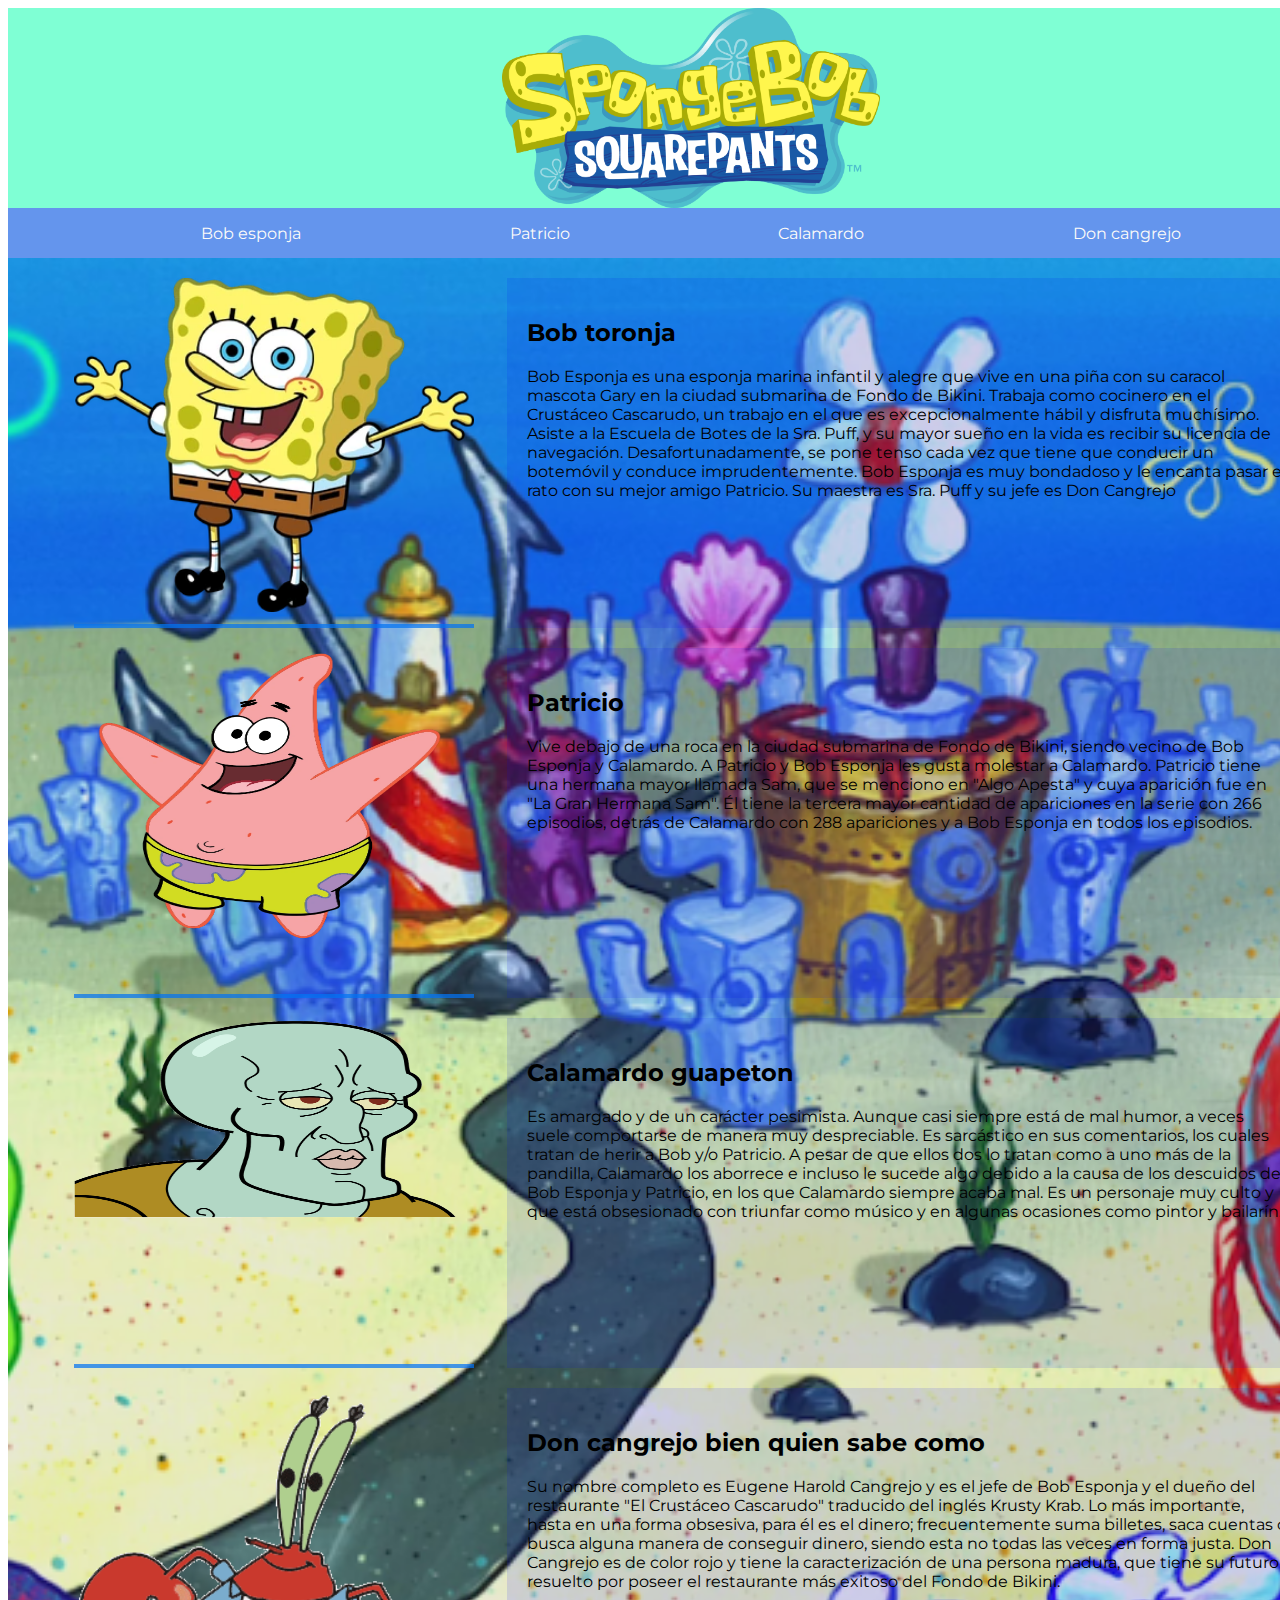
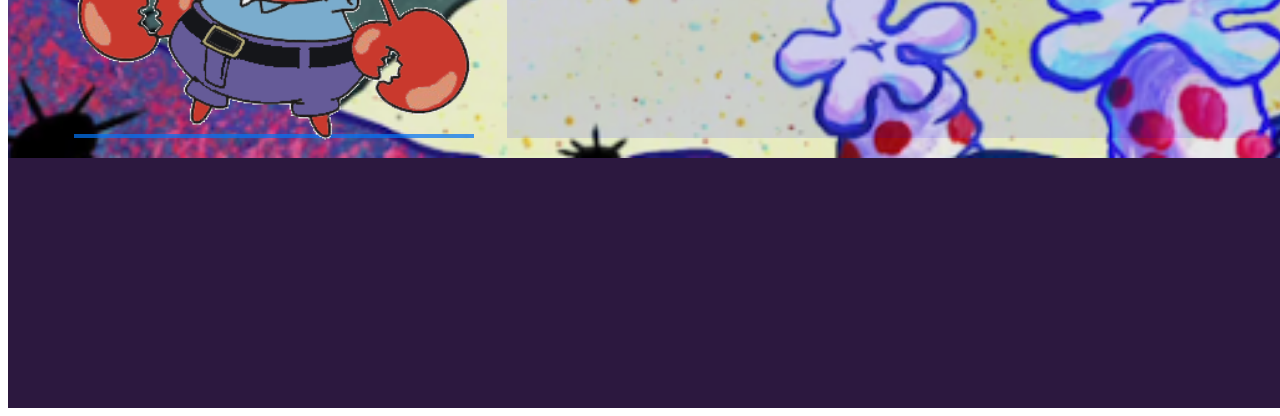
==== index.html @ 758699ad "Add files via upload" ====
<!DOCTYPE html>
<html lang="es">

<head>
    <meta charset="UTF-8">
    <meta name="viewport" content="width=device-width, initial-scale=1.0">
    <title>Document</title>
    <link rel="stylesheet" href="estilodes.css">
    <link rel="preconnect" href="https://fonts.googleapis.com">
    <link rel="preconnect" href="https://fonts.gstatic.com" crossorigin>
    <link
        href="https://fonts.googleapis.com/css2?family=Montserrat:ital,wght@0,100..900;1,100..900&family=Oswald:wght@200..700&display=swap"
        rel="stylesheet">
</head>

<body>
    <main>
        <header><img src="img/logo.png" height="200">
        </header>
        <nav>
            <a href="#bob">Bob esponja</a>
            <a href="#pat">Patricio</a>
            <a href="#cal">Calamardo</a>
            <a href="#don">Don cangrejo</a>
        </nav>
        <section>
            <div class="personaje">
                <div class="foto">
                    <img src="img/bob.webp" alt="">
                </div>
                <div class="texto">
                    <h2 id="bob">Bob toronja</h2>
                    <p>Bob Esponja es una esponja marina infantil y alegre que vive en una piña con su caracol
                            mascota
                            Gary en la ciudad submarina de Fondo de Bikini. Trabaja como cocinero en el Crustáceo
                            Cascarudo,
                            un trabajo en el que es excepcionalmente hábil y disfruta muchísimo. Asiste a la Escuela de
                            Botes de la Sra. Puff, y su mayor sueño en la vida es recibir su licencia de navegación.
                            Desafortunadamente, se pone tenso cada vez que tiene que conducir un botemóvil y conduce
                            imprudentemente. Bob Esponja es muy bondadoso y le encanta pasar el rato con su mejor amigo
                            Patricio. Su maestra es Sra. Puff y su jefe es Don Cangrejo</p>
                </div>
            </div>
            <div class="personaje">
                <div class="foto"><img src="img/pat.webp" height="300"></div>
                <div class="texto">
                    <h2 id="pat">Patricio</h2>
                    <p>Vive debajo de una roca en la ciudad submarina de Fondo de Bikini, siendo vecino de Bob
                            Esponja y
                            Calamardo. A Patricio y Bob Esponja les gusta molestar a Calamardo. Patricio tiene una
                            hermana mayor
                            llamada Sam, que se menciono en "Algo Apesta" y cuya aparición fue en "La Gran Hermana Sam".
                            Él
                            tiene la tercera mayor cantidad de apariciones en la serie con 266 episodios, detrás de
                            Calamardo
                            con 288 apariciones y a Bob Esponja en todos los episodios.</p>
                </div>
            </div>
            <div class="personaje">
                <div class="foto"><img src="img/cal.png" height="200"></div>
                <div class="texto">
                    <h2 id="cal">Calamardo guapeton</h2>
                    Es amargado y de un carácter pesimista. Aunque casi siempre está de mal humor, a veces suele
                    comportarse de manera muy despreciable. Es sarcástico en sus comentarios, los cuales tratan de herir
                    a Bob y/o Patricio. A pesar de que ellos dos lo tratan como a uno más de la pandilla, Calamardo los
                    aborrece e incluso le sucede algo debido a la causa de los descuidos de Bob Esponja y Patricio, en
                    los que Calamardo siempre acaba mal. Es un personaje muy culto y que está obsesionado con triunfar
                    como músico y en algunas ocasiones como pintor y bailarín.

                </div>
            </div>
            <div class="personaje">
                <div class="foto"><img src="img/don.webp"></div>
                <div class="texto">
                    <h2 id="don">Don cangrejo bien quien sabe como</h2>
                    Su nombre completo es Eugene Harold Cangrejo y es el jefe de Bob Esponja y el dueño del restaurante
                    "El Crustáceo Cascarudo" traducido del inglés Krusty Krab. Lo más importante, hasta en una forma
                    obsesiva, para él es el dinero; frecuentemente suma billetes, saca cuentas o busca alguna manera de
                    conseguir dinero, siendo esta no todas las veces en forma justa. Don Cangrejo es de color rojo y
                    tiene la caracterización de una persona madura, que tiene su futuro resuelto por poseer el
                    restaurante más exitoso del Fondo de Bikini.
                </div>
            </div>
        </section>

        <footer>

        </footer>





    </main>

</body>

</html>
---- estilodes.css ----
* {
    box-sizing: border-box;
    font-family: "Montserrat", sans-serif;
}
 
main {
    width: 1366px;
    height: 2000px;
    background-color: aqua;
    margin: 0 auto;
}
 
header {
    width: 1366px;
    height: 200px;
    text-align: center;
    background-color: aquamarine;
}
 
nav {
    width: 1366px;
    height: 50px;
    background-color: cornflowerblue;
    display: flex;
    justify-content: space-evenly;
    align-items: center;
    overflow: hidden;
}
 
nav a {
    color: rgb(252, 251, 249);
    text-decoration: none;
    padding: 15px;
    transition: 1s;
 
 
}
 
nav a:hover {
    background-color: rgb(41, 196, 178);
    transform: scale(1.2);
}
 
section {
    width: 1366px;
    height: 1500px;
 
    background-image: url(img/fondo.webp);
    background-repeat: no-repeat;
    background-size: cover;
    background-position: center;
}
 
section .personaje {
    width: 1300px;
    height: 350px;
 
    margin-left: 33px;
    margin-top: 20px;
    float: left;
}
 
.personaje .foto {
    width: 400px;
    height: 350px;
 
    float: left;
    text-align: center;
    margin-left: 33px;
    border-bottom: rgba(3, 115, 243, 0.721) 4px solid;
 
}
 
.foto img {
    width: 100%;
}
 
.personaje .texto {
    width: 800px;
    height: 350px;
    background-color: rgba(0, 0, 255, 0.115);
 
    float: left;
    margin-left: 33px;
    padding: 20px;
 
 
}
 
footer {
    width: 1366px;
    height: 250px;
    background-color: rgb(44, 24, 63);
}
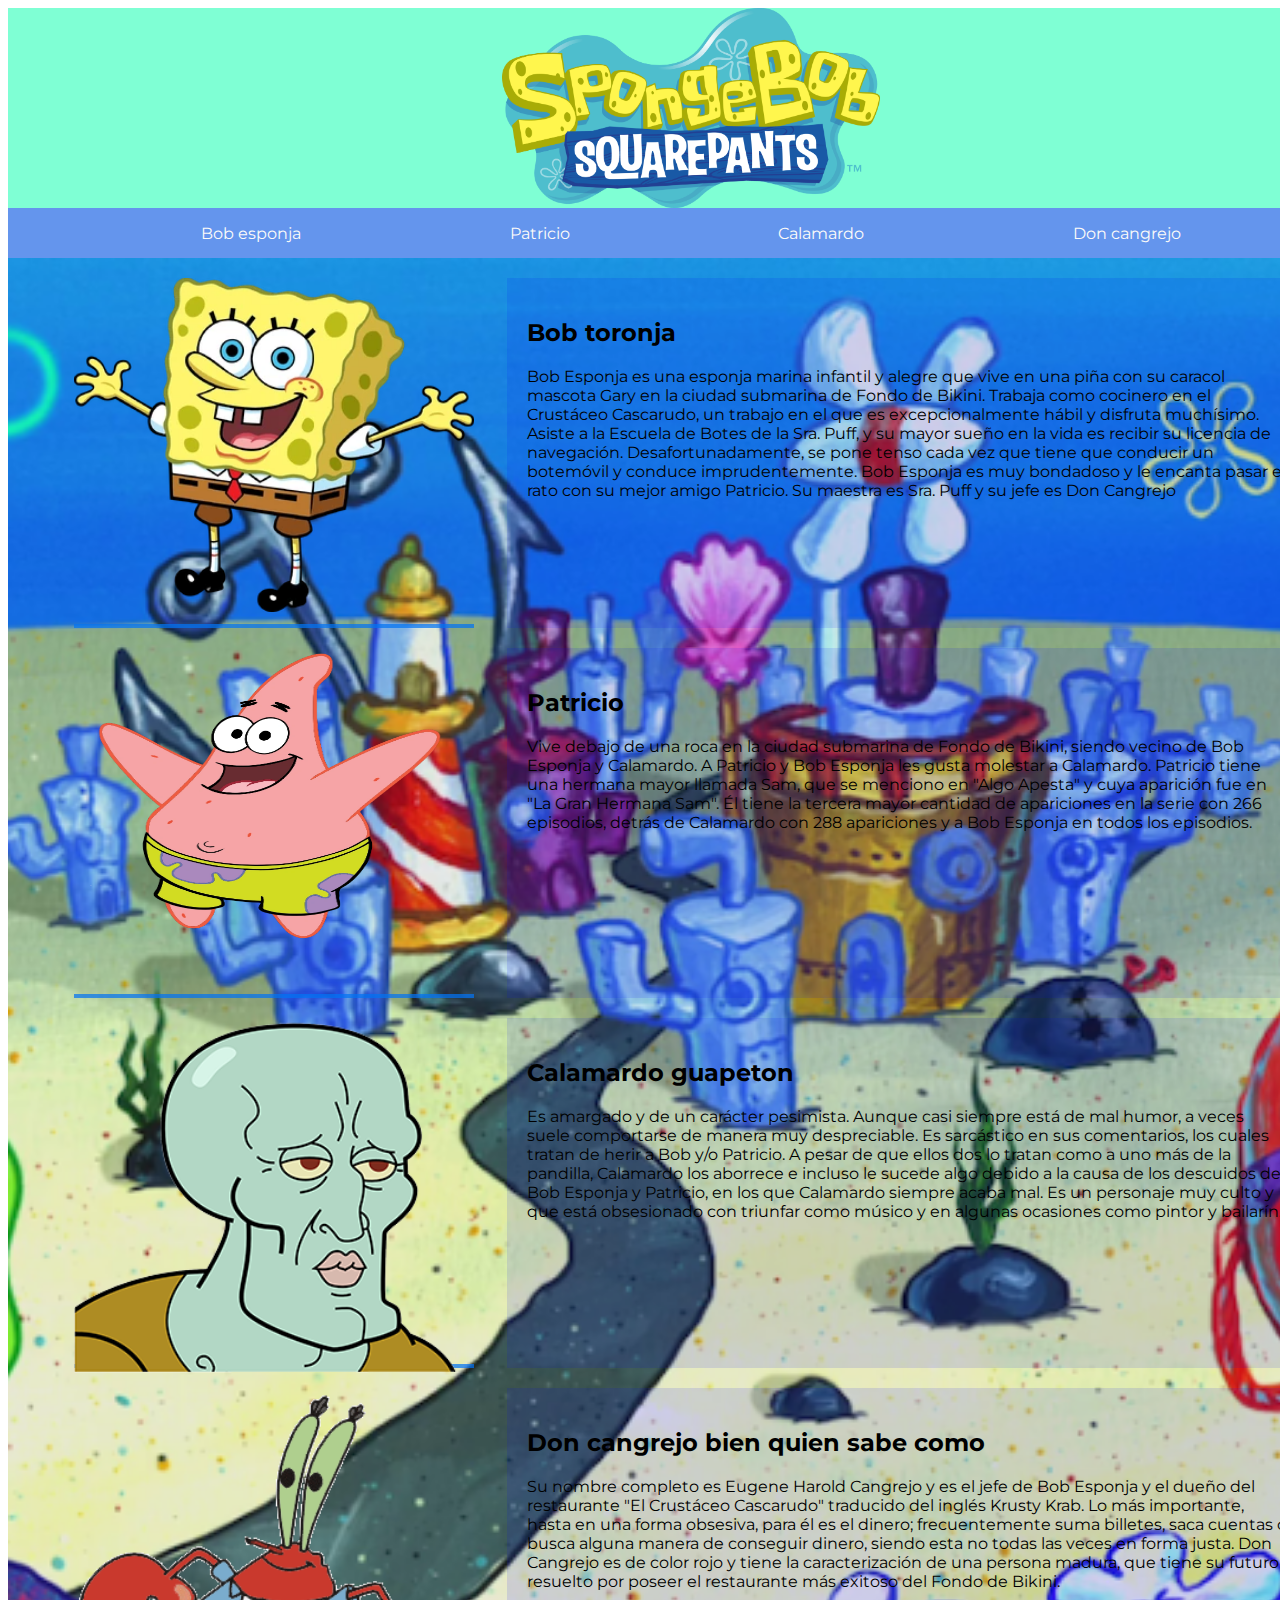
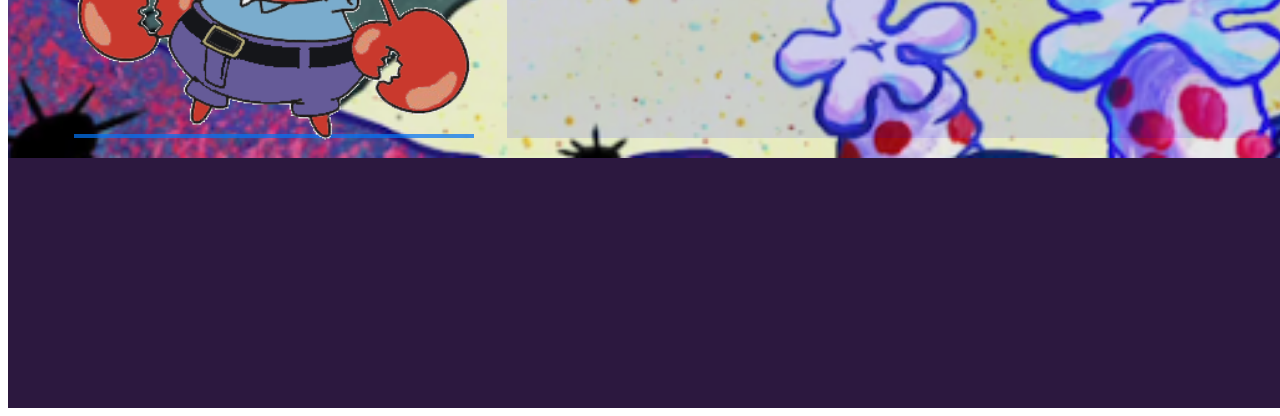
==== commit 5674872d: "Update index.html" ====
--- a/index.html
+++ b/index.html
@@ -57,7 +57,7 @@
                 </div>
             </div>
             <div class="personaje">
-                <div class="foto"><img src="img/cal.png" height="200"></div>
+                <div class="foto"><img src="img/cal.png" ></div>
                 <div class="texto">
                     <h2 id="cal">Calamardo guapeton</h2>
                     Es amargado y de un carácter pesimista. Aunque casi siempre está de mal humor, a veces suele
@@ -95,4 +95,4 @@
 
 </body>
 
-</html>+</html>
